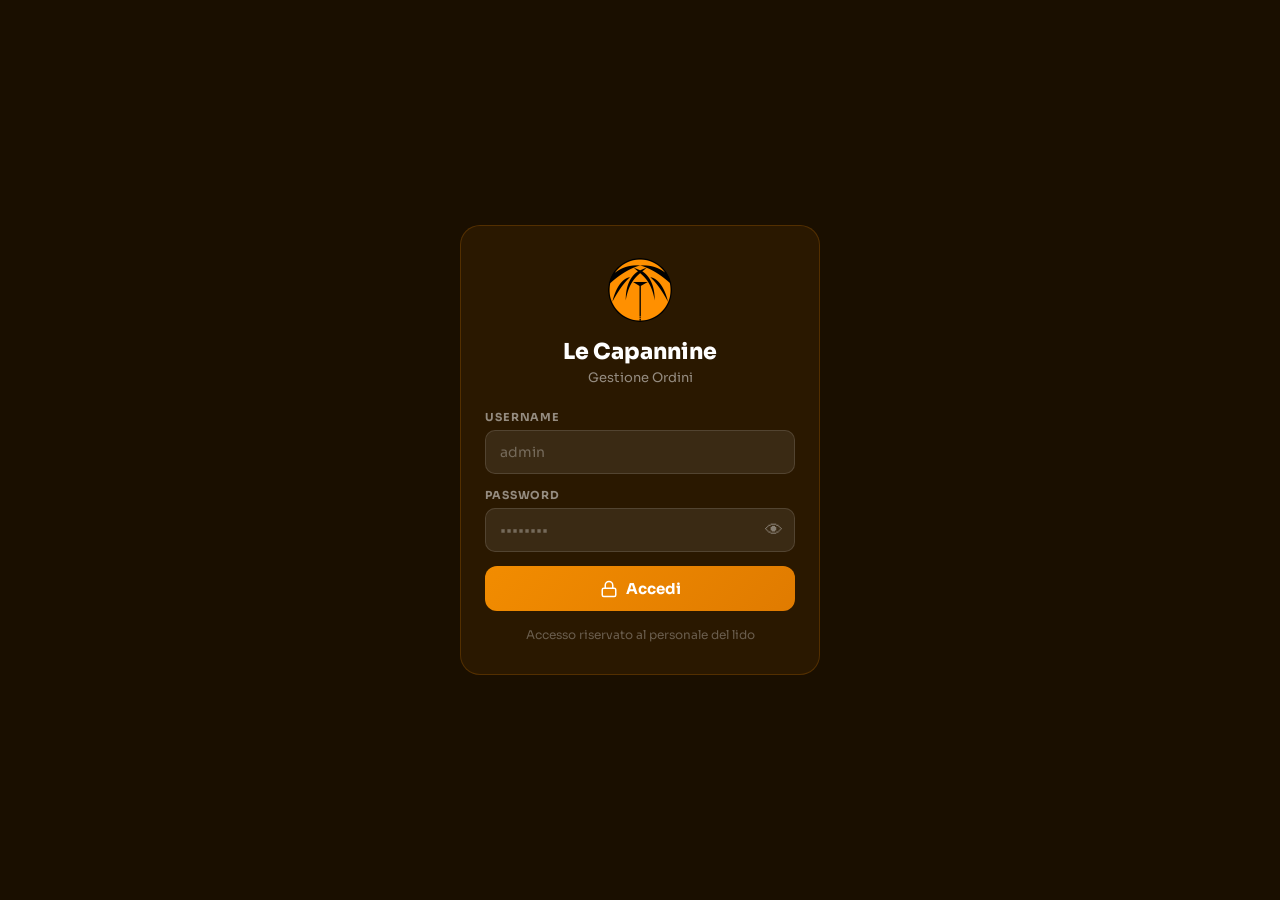
==== admin.html @ 358496c9 "Initial commit: Lido Le Capannine menu clone" ====
<!DOCTYPE html>
<html lang="it">
<head>
  <meta charset="UTF-8" />
  <meta name="viewport" content="width=device-width, initial-scale=1.0" />
  <title>Lido Le Capannine — Pannello Gestione</title>
  <link rel="preconnect" href="https://fonts.googleapis.com" />
  <link rel="preconnect" href="https://fonts.gstatic.com" crossorigin />
  <link href="https://fonts.googleapis.com/css2?family=Sora:wght@300;400;500;600;700;800&display=swap" rel="stylesheet" />
  <link rel="stylesheet" href="css/style.css" />
</head>
<body>

  <!-- LOGIN PAGE -->
  <div class="admin-login-bg" id="loginPage">
    <div class="admin-login-card">
      <img src="images/lido-logo-circle.png" alt="Logo" class="admin-logo" />
      <div class="admin-title">Le Capannine</div>
      <div class="admin-subtitle">Gestione Ordini</div>
      <div class="admin-field">
        <label>USERNAME</label>
        <input type="text" class="admin-input" id="loginUser" placeholder="admin" autocomplete="username" />
      </div>
      <div class="admin-field">
        <label>PASSWORD</label>
        <div style="position:relative;">
          <input type="password" class="admin-input" id="loginPass" placeholder="••••••••" autocomplete="current-password" onkeydown="if(event.key==='Enter')doLogin()" />
          <button onclick="togglePwd()" style="position:absolute;right:12px;top:50%;transform:translateY(-50%);background:none;border:none;cursor:pointer;color:rgba(255,255,255,0.4);font-size:18px;">👁</button>
        </div>
      </div>
      <div class="admin-error" id="loginError">Credenziali non valide</div>
      <button class="btn-admin-login" onclick="doLogin()">
        <svg xmlns="http://www.w3.org/2000/svg" width="18" height="18" viewBox="0 0 24 24" fill="none" stroke="currentColor" stroke-width="2" stroke-linecap="round" stroke-linejoin="round"><rect width="18" height="11" x="3" y="11" rx="2" ry="2"/><path d="M7 11V7a5 5 0 0 1 10 0v4"/></svg>
        Accedi
      </button>
      <div class="admin-note">Accesso riservato al personale del lido</div>
    </div>
  </div>

  <!-- DASHBOARD -->
  <div class="admin-dashboard" id="dashboardPage">
    <div class="admin-topbar">
      <div style="display:flex;align-items:center;gap:10px;">
        <img src="images/lido-logo-circle.png" alt="Logo" style="width:32px;height:32px;border-radius:50%;" />
        <span class="admin-topbar-title">Le Capannine — Gestione</span>
      </div>
      <button class="admin-logout-btn" onclick="doLogout()">Esci</button>
    </div>

    <div class="admin-content">
      <!-- Stats -->
      <div class="admin-stats" id="adminStats"></div>

      <!-- Tabs -->
      <div style="display:flex;gap:8px;margin-bottom:16px;">
        <button class="cat-btn active" id="tabOrders" onclick="showTab('orders')">📋 Ordini</button>
        <button class="cat-btn" id="tabProducts" onclick="showTab('products')">🍽️ Prodotti</button>
      </div>

      <!-- Orders Tab -->
      <div id="tabOrdersContent">
        <div style="display:flex;justify-content:space-between;align-items:center;margin-bottom:12px;">
          <div class="admin-section-title">Ordini ricevuti</div>
          <button onclick="clearOrders()" style="background:none;border:1px solid #ddd;border-radius:8px;padding:5px 12px;font-family:'Sora',sans-serif;font-size:12px;cursor:pointer;color:#888;">Svuota</button>
        </div>
        <div id="ordersList"></div>
      </div>

      <!-- Products Tab -->
      <div id="tabProductsContent" style="display:none;">
        <div class="admin-section-title">Prodotti del menu</div>
        <div id="productsList"></div>
      </div>
    </div>
  </div>

  <!-- Toast -->
  <div class="toast" id="toast"></div>

  <script src="js/data.js"></script>
  <script src="js/admin.js"></script>
</body>
</html>
---- css/style.css ----
/* ===== RESET & BASE ===== */
*, *::before, *::after { box-sizing: border-box; margin: 0; padding: 0; }
html { scroll-behavior: smooth; }
body {
  font-family: 'Sora', sans-serif;
  background: #FFFBF5;
  color: #1a1a1a;
  min-height: 100vh;
}
a { text-decoration: none; color: inherit; }
img { max-width: 100%; display: block; }

/* ===== LANG SWITCHER ===== */
.lang-switcher {
  position: fixed;
  top: 12px;
  right: 12px;
  z-index: 1000;
  display: flex;
  gap: 4px;
  background: rgba(255,255,255,0.9);
  border-radius: 20px;
  padding: 4px;
  box-shadow: 0 2px 8px rgba(0,0,0,0.15);
}
.lang-btn {
  background: transparent;
  border: none;
  cursor: pointer;
  font-family: 'Sora', sans-serif;
  font-size: 12px;
  font-weight: 700;
  color: #666;
  padding: 4px 10px;
  border-radius: 16px;
  transition: all 0.2s;
}
.lang-btn.active {
  background: #F28C00;
  color: #fff;
}

/* ===== HERO ===== */
.hero {
  position: relative;
  min-height: 420px;
  background-size: cover;
  background-position: center;
  display: flex;
  align-items: center;
  justify-content: center;
  padding: 60px 20px 40px;
}
.hero-overlay {
  position: absolute;
  inset: 0;
  background: linear-gradient(to bottom, rgba(0,0,0,0.45) 0%, rgba(0,0,0,0.65) 100%);
}
.hero-content {
  position: relative;
  z-index: 1;
  text-align: center;
  color: #fff;
  max-width: 420px;
  width: 100%;
}
.hero-logo {
  width: 80px;
  height: 80px;
  border-radius: 50%;
  margin: 0 auto 16px;
  border: 3px solid rgba(255,255,255,0.3);
}
.hero-title {
  font-size: 28px;
  font-weight: 800;
  margin-bottom: 6px;
  text-shadow: 0 2px 8px rgba(0,0,0,0.4);
}
.hero-subtitle {
  font-size: 14px;
  font-weight: 600;
  color: #FFB84D;
  margin-bottom: 4px;
}
.hero-desc {
  font-size: 13px;
  color: rgba(255,255,255,0.8);
  margin-bottom: 24px;
}
.btn-primary {
  display: flex;
  align-items: center;
  justify-content: space-between;
  gap: 8px;
  background: linear-gradient(135deg, #F28C00, #E07B00);
  color: #fff;
  font-family: 'Sora', sans-serif;
  font-size: 16px;
  font-weight: 700;
  padding: 14px 20px;
  border-radius: 14px;
  border: none;
  cursor: pointer;
  width: 100%;
  margin-bottom: 10px;
  box-shadow: 0 4px 16px rgba(242,140,0,0.4);
  transition: transform 0.2s, box-shadow 0.2s;
}
.btn-primary:hover { transform: translateY(-1px); box-shadow: 0 6px 20px rgba(242,140,0,0.5); }
.btn-dark {
  display: flex;
  align-items: center;
  justify-content: space-between;
  gap: 8px;
  background: rgba(0,0,0,0.7);
  color: #fff;
  font-family: 'Sora', sans-serif;
  font-size: 14px;
  font-weight: 600;
  padding: 12px 20px;
  border-radius: 14px;
  border: 1px solid rgba(255,255,255,0.15);
  cursor: pointer;
  width: 100%;
  transition: background 0.2s;
}
.btn-dark:hover { background: rgba(0,0,0,0.85); }

/* ===== CONTAINER ===== */
.container {
  max-width: 480px;
  margin: 0 auto;
  padding: 20px 16px 40px;
}

/* ===== INFO CARDS ===== */
.info-cards {
  display: grid;
  grid-template-columns: 1fr 1fr;
  gap: 12px;
  margin-bottom: 32px;
}
.info-card {
  background: #fff;
  border-radius: 16px;
  padding: 16px;
  display: flex;
  gap: 12px;
  align-items: flex-start;
  box-shadow: 0 2px 8px rgba(0,0,0,0.06);
}
.info-card-title {
  font-size: 13px;
  font-weight: 700;
  color: #1a1a1a;
  margin-bottom: 4px;
}
.info-card-sub {
  font-size: 12px;
  color: #666;
  margin-bottom: 2px;
}
.info-card-highlight {
  font-size: 14px;
  font-weight: 700;
  color: #F28C00;
}
.payment-tags {
  display: flex;
  flex-wrap: wrap;
  gap: 4px;
  margin-top: 4px;
}
.tag {
  font-size: 11px;
  font-weight: 600;
  padding: 3px 8px;
  border-radius: 20px;
  border: 1.5px solid #F28C00;
  color: #F28C00;
  background: #fff8ef;
}

/* ===== SECTION TITLE ===== */
.section-title {
  font-size: 20px;
  font-weight: 800;
  color: #1a1a1a;
  margin-bottom: 16px;
}

/* ===== HOW IT WORKS ===== */
.how-grid {
  display: grid;
  grid-template-columns: 1fr 1fr;
  gap: 12px;
  margin-bottom: 32px;
}
.how-card {
  background: #fff;
  border-radius: 16px;
  padding: 16px;
  box-shadow: 0 2px 8px rgba(0,0,0,0.06);
}
.how-card-title {
  font-size: 14px;
  font-weight: 700;
  color: #1a1a1a;
  margin: 10px 0 4px;
}
.how-card-desc {
  font-size: 12px;
  color: #666;
  line-height: 1.5;
}

/* ===== MENU PREVIEW ===== */
.menu-preview-grid {
  display: grid;
  grid-template-columns: repeat(3, 1fr);
  gap: 10px;
  margin-bottom: 32px;
}
.menu-preview-card {
  position: relative;
  border-radius: 14px;
  overflow: hidden;
  cursor: pointer;
  aspect-ratio: 1;
}
.menu-preview-card img {
  width: 100%;
  height: 100%;
  object-fit: cover;
  transition: transform 0.3s;
}
.menu-preview-card:hover img { transform: scale(1.05); }
.menu-preview-card span {
  position: absolute;
  bottom: 0;
  left: 0;
  right: 0;
  background: linear-gradient(to top, rgba(0,0,0,0.7), transparent);
  color: #fff;
  font-size: 12px;
  font-weight: 700;
  padding: 20px 8px 8px;
  text-align: center;
}

/* ===== REVIEWS ===== */
.reviews-header {
  display: flex;
  align-items: center;
  gap: 8px;
  margin-bottom: 16px;
}
.stars { color: #F28C00; font-size: 18px; }
.review-score { font-size: 18px; font-weight: 800; }
.review-source { font-size: 13px; color: #888; }
.reviews-list { display: flex; flex-direction: column; gap: 12px; margin-bottom: 32px; }
.review-card {
  background: #fff;
  border-radius: 16px;
  padding: 16px;
  display: flex;
  gap: 12px;
  box-shadow: 0 2px 8px rgba(0,0,0,0.06);
}
.review-avatar {
  width: 40px;
  height: 40px;
  border-radius: 50%;
  display: flex;
  align-items: center;
  justify-content: center;
  color: #fff;
  font-weight: 800;
  font-size: 16px;
  flex-shrink: 0;
}
.review-name { font-size: 14px; font-weight: 700; margin-bottom: 2px; }
.review-stars { color: #F28C00; font-size: 13px; margin-bottom: 6px; }
.review-text { font-size: 13px; color: #444; line-height: 1.5; }

/* ===== FOOTER ===== */
.footer {
  background: #1a1a1a;
  color: #fff;
  text-align: center;
  padding: 32px 20px;
}
.footer-logo {
  width: 56px;
  height: 56px;
  border-radius: 50%;
  margin: 0 auto 12px;
}
.footer-name { font-size: 18px; font-weight: 800; margin-bottom: 4px; }
.footer-sub { font-size: 13px; color: #F28C00; margin-bottom: 8px; }
.footer-desc { font-size: 12px; color: rgba(255,255,255,0.5); }

/* ===== MENU PAGE ===== */
.menu-header {
  position: sticky;
  top: 0;
  z-index: 100;
  background: #FFFBF5;
  padding: 12px 16px;
  display: flex;
  align-items: center;
  gap: 12px;
  border-bottom: 1px solid #f0e8d8;
  box-shadow: 0 2px 8px rgba(0,0,0,0.06);
}
.menu-back-btn {
  background: none;
  border: none;
  cursor: pointer;
  padding: 4px;
  color: #1a1a1a;
  display: flex;
  align-items: center;
}
.menu-header-info { flex: 1; }
.menu-header-name { font-size: 15px; font-weight: 700; }
.menu-header-location { font-size: 12px; color: #888; }
.menu-header-right { display: flex; align-items: center; gap: 8px; }
.cart-btn {
  position: relative;
  background: #F28C00;
  border: none;
  border-radius: 50%;
  width: 40px;
  height: 40px;
  display: flex;
  align-items: center;
  justify-content: center;
  cursor: pointer;
  color: #fff;
}
.cart-badge {
  position: absolute;
  top: -4px;
  right: -4px;
  background: #e53e3e;
  color: #fff;
  font-size: 10px;
  font-weight: 800;
  width: 18px;
  height: 18px;
  border-radius: 50%;
  display: flex;
  align-items: center;
  justify-content: center;
  display: none;
}
.search-bar {
  padding: 8px 16px;
  background: #FFFBF5;
  border-bottom: 1px solid #f0e8d8;
}
.search-input {
  width: 100%;
  padding: 10px 16px;
  border: 1.5px solid #e8dcc8;
  border-radius: 12px;
  font-family: 'Sora', sans-serif;
  font-size: 14px;
  background: #fff;
  outline: none;
  transition: border-color 0.2s;
}
.search-input:focus { border-color: #F28C00; }
.categories-bar {
  display: flex;
  gap: 8px;
  padding: 10px 16px;
  overflow-x: auto;
  background: #FFFBF5;
  border-bottom: 1px solid #f0e8d8;
  scrollbar-width: none;
}
.categories-bar::-webkit-scrollbar { display: none; }
.cat-btn {
  white-space: nowrap;
  padding: 7px 14px;
  border-radius: 20px;
  border: 1.5px solid #e8dcc8;
  background: #fff;
  font-family: 'Sora', sans-serif;
  font-size: 13px;
  font-weight: 600;
  cursor: pointer;
  transition: all 0.2s;
  color: #444;
}
.cat-btn.active {
  background: #F28C00;
  border-color: #F28C00;
  color: #fff;
}
.menu-list {
  padding: 12px 16px;
  display: flex;
  flex-direction: column;
  gap: 10px;
  max-width: 480px;
  margin: 0 auto;
}
.category-label {
  font-size: 18px;
  font-weight: 800;
  color: #1a1a1a;
  padding: 8px 0 4px;
  border-bottom: 2px solid #f0e8d8;
  margin-bottom: 4px;
}
.product-card {
  background: #fff;
  border-radius: 16px;
  padding: 12px;
  display: flex;
  gap: 12px;
  align-items: center;
  box-shadow: 0 2px 8px rgba(0,0,0,0.06);
  transition: box-shadow 0.2s;
}
.product-card:hover { box-shadow: 0 4px 16px rgba(0,0,0,0.1); }
.product-img {
  width: 72px;
  height: 72px;
  border-radius: 12px;
  object-fit: cover;
  flex-shrink: 0;
}
.product-info { flex: 1; min-width: 0; }
.product-name { font-size: 14px; font-weight: 700; margin-bottom: 3px; }
.product-desc { font-size: 12px; color: #666; line-height: 1.4; margin-bottom: 6px; white-space: nowrap; overflow: hidden; text-overflow: ellipsis; }
.product-price { font-size: 15px; font-weight: 800; color: #F28C00; }
.add-btn {
  background: #F28C00;
  border: none;
  border-radius: 50%;
  width: 34px;
  height: 34px;
  display: flex;
  align-items: center;
  justify-content: center;
  cursor: pointer;
  color: #fff;
  font-size: 20px;
  flex-shrink: 0;
  transition: background 0.2s, transform 0.1s;
}
.add-btn:hover { background: #E07B00; transform: scale(1.1); }
.qty-control {
  display: flex;
  align-items: center;
  gap: 8px;
  flex-shrink: 0;
}
.qty-btn {
  background: #F28C00;
  border: none;
  border-radius: 50%;
  width: 28px;
  height: 28px;
  display: flex;
  align-items: center;
  justify-content: center;
  cursor: pointer;
  color: #fff;
  font-size: 16px;
  font-weight: 700;
}
.qty-num { font-size: 16px; font-weight: 800; min-width: 20px; text-align: center; }

/* ===== CART MODAL ===== */
.modal-overlay {
  display: none;
  position: fixed;
  inset: 0;
  background: rgba(0,0,0,0.5);
  z-index: 500;
  align-items: flex-end;
  justify-content: center;
}
.modal-overlay.open { display: flex; }
.modal-sheet {
  background: #FFFBF5;
  border-radius: 24px 24px 0 0;
  width: 100%;
  max-width: 480px;
  max-height: 85vh;
  overflow-y: auto;
  padding: 20px 16px 32px;
  animation: slideUp 0.3s ease;
}
@keyframes slideUp {
  from { transform: translateY(100%); }
  to { transform: translateY(0); }
}
.modal-title {
  font-size: 20px;
  font-weight: 800;
  margin-bottom: 16px;
  display: flex;
  align-items: center;
  justify-content: space-between;
}
.modal-close {
  background: none;
  border: none;
  cursor: pointer;
  font-size: 22px;
  color: #888;
}
.cart-item {
  display: flex;
  align-items: center;
  gap: 12px;
  padding: 10px 0;
  border-bottom: 1px solid #f0e8d8;
}
.cart-item-name { flex: 1; font-size: 14px; font-weight: 600; }
.cart-item-price { font-size: 14px; font-weight: 700; color: #F28C00; }
.cart-total {
  display: flex;
  justify-content: space-between;
  align-items: center;
  padding: 16px 0 0;
  font-size: 18px;
  font-weight: 800;
}
.notes-label { font-size: 13px; font-weight: 700; margin: 16px 0 6px; }
.notes-input {
  width: 100%;
  padding: 10px 14px;
  border: 1.5px solid #e8dcc8;
  border-radius: 12px;
  font-family: 'Sora', sans-serif;
  font-size: 13px;
  resize: none;
  height: 70px;
  outline: none;
  background: #fff;
}
.notes-input:focus { border-color: #F28C00; }
.btn-order {
  display: block;
  width: 100%;
  padding: 14px;
  background: linear-gradient(135deg, #F28C00, #E07B00);
  color: #fff;
  font-family: 'Sora', sans-serif;
  font-size: 16px;
  font-weight: 700;
  border: none;
  border-radius: 14px;
  cursor: pointer;
  margin-top: 16px;
  box-shadow: 0 4px 16px rgba(242,140,0,0.4);
  transition: transform 0.2s;
}
.btn-order:hover { transform: translateY(-1px); }
.empty-cart { text-align: center; padding: 32px 0; color: #888; font-size: 14px; }

/* ===== ORDER CONFIRM ===== */
.order-success {
  display: none;
  text-align: center;
  padding: 40px 20px;
}
.order-success.show { display: block; }
.success-icon { font-size: 64px; margin-bottom: 16px; }
.success-title { font-size: 22px; font-weight: 800; margin-bottom: 8px; }
.success-desc { font-size: 14px; color: #666; }

/* ===== ADMIN PAGE ===== */
.admin-login-bg {
  min-height: 100vh;
  background: #1a0f00;
  display: flex;
  align-items: center;
  justify-content: center;
  padding: 20px;
}
.admin-login-card {
  background: #2a1800;
  border-radius: 20px;
  padding: 32px 24px;
  width: 100%;
  max-width: 360px;
  text-align: center;
  border: 1px solid rgba(242,140,0,0.2);
}
.admin-logo {
  width: 64px;
  height: 64px;
  border-radius: 50%;
  margin: 0 auto 16px;
}
.admin-title { font-size: 22px; font-weight: 800; color: #fff; margin-bottom: 4px; }
.admin-subtitle { font-size: 13px; color: rgba(255,255,255,0.5); margin-bottom: 24px; }
.admin-field { margin-bottom: 14px; text-align: left; }
.admin-field label { font-size: 11px; font-weight: 700; color: rgba(255,255,255,0.5); letter-spacing: 0.08em; display: block; margin-bottom: 6px; }
.admin-input {
  width: 100%;
  padding: 12px 14px;
  background: rgba(255,255,255,0.08);
  border: 1px solid rgba(255,255,255,0.12);
  border-radius: 10px;
  font-family: 'Sora', sans-serif;
  font-size: 14px;
  color: #fff;
  outline: none;
  transition: border-color 0.2s;
}
.admin-input:focus { border-color: #F28C00; }
.admin-input::placeholder { color: rgba(255,255,255,0.3); }
.btn-admin-login {
  width: 100%;
  padding: 13px;
  background: linear-gradient(135deg, #F28C00, #E07B00);
  color: #fff;
  font-family: 'Sora', sans-serif;
  font-size: 15px;
  font-weight: 700;
  border: none;
  border-radius: 12px;
  cursor: pointer;
  margin-top: 8px;
  display: flex;
  align-items: center;
  justify-content: center;
  gap: 8px;
}
.admin-note { font-size: 12px; color: rgba(255,255,255,0.3); margin-top: 16px; }
.admin-error { color: #ff6b6b; font-size: 13px; margin-top: 8px; display: none; }

/* ===== ADMIN DASHBOARD ===== */
.admin-dashboard { display: none; min-height: 100vh; background: #f5f0e8; }
.admin-topbar {
  background: #1a0f00;
  padding: 14px 20px;
  display: flex;
  align-items: center;
  justify-content: space-between;
  color: #fff;
}
.admin-topbar-title { font-size: 16px; font-weight: 800; }
.admin-logout-btn {
  background: rgba(255,255,255,0.1);
  border: none;
  color: #fff;
  font-family: 'Sora', sans-serif;
  font-size: 13px;
  padding: 6px 14px;
  border-radius: 8px;
  cursor: pointer;
}
.admin-content { padding: 20px 16px; max-width: 600px; margin: 0 auto; }
.admin-stats {
  display: grid;
  grid-template-columns: repeat(3, 1fr);
  gap: 12px;
  margin-bottom: 24px;
}
.stat-card {
  background: #fff;
  border-radius: 14px;
  padding: 16px 12px;
  text-align: center;
  box-shadow: 0 2px 8px rgba(0,0,0,0.06);
}
.stat-num { font-size: 24px; font-weight: 800; color: #F28C00; }
.stat-label { font-size: 11px; color: #888; margin-top: 4px; }
.admin-section-title { font-size: 18px; font-weight: 800; margin-bottom: 12px; }
.order-card {
  background: #fff;
  border-radius: 14px;
  padding: 14px;
  margin-bottom: 10px;
  box-shadow: 0 2px 8px rgba(0,0,0,0.06);
}
.order-card-header { display: flex; justify-content: space-between; align-items: center; margin-bottom: 8px; }
.order-location { font-size: 14px; font-weight: 700; }
.order-time { font-size: 12px; color: #888; }
.order-items-list { font-size: 13px; color: #444; margin-bottom: 8px; }
.order-total-line { font-size: 14px; font-weight: 700; color: #F28C00; }
.order-status-badge {
  display: inline-block;
  padding: 3px 10px;
  border-radius: 20px;
  font-size: 11px;
  font-weight: 700;
}
.status-pending { background: #fff3cd; color: #856404; }
.status-confirmed { background: #d1e7dd; color: #0f5132; }
.status-done { background: #cfe2ff; color: #084298; }
.order-actions { display: flex; gap: 8px; margin-top: 10px; }
.order-action-btn {
  flex: 1;
  padding: 7px;
  border: none;
  border-radius: 8px;
  font-family: 'Sora', sans-serif;
  font-size: 12px;
  font-weight: 700;
  cursor: pointer;
}
.btn-confirm { background: #d1e7dd; color: #0f5132; }
.btn-done { background: #cfe2ff; color: #084298; }
.no-orders { text-align: center; padding: 32px; color: #888; font-size: 14px; }

/* ===== TOAST ===== */
.toast {
  position: fixed;
  bottom: 24px;
  left: 50%;
  transform: translateX(-50%) translateY(100px);
  background: #1a1a1a;
  color: #fff;
  padding: 12px 24px;
  border-radius: 12px;
  font-size: 14px;
  font-weight: 600;
  z-index: 9999;
  transition: transform 0.3s ease;
  white-space: nowrap;
}
.toast.show { transform: translateX(-50%) translateY(0); }
.toast.success { background: #2d6a4f; }
.toast.error { background: #c62828; }

/* ===== CHECKOUT PAGE ===== */
.checkout-header {
  background: #FFFBF5;
  padding: 14px 16px;
  display: flex;
  align-items: center;
  gap: 12px;
  border-bottom: 1px solid #f0e8d8;
  position: sticky;
  top: 0;
  z-index: 100;
}
.checkout-title { font-size: 18px; font-weight: 800; }
.checkout-content { padding: 16px; max-width: 480px; margin: 0 auto; }
.checkout-section { background: #fff; border-radius: 16px; padding: 16px; margin-bottom: 14px; box-shadow: 0 2px 8px rgba(0,0,0,0.06); }
.checkout-section-title { font-size: 14px; font-weight: 700; margin-bottom: 12px; color: #888; text-transform: uppercase; letter-spacing: 0.05em; }
.checkout-item { display: flex; justify-content: space-between; align-items: center; padding: 6px 0; font-size: 14px; }
.checkout-item-name { color: #333; }
.checkout-item-price { font-weight: 700; color: #F28C00; }
.checkout-total { display: flex; justify-content: space-between; align-items: center; padding-top: 10px; border-top: 1.5px solid #f0e8d8; font-size: 18px; font-weight: 800; }

/* ===== RESPONSIVE ===== */
@media (min-width: 480px) {
  .hero { min-height: 500px; }
  .hero-title { font-size: 34px; }
}
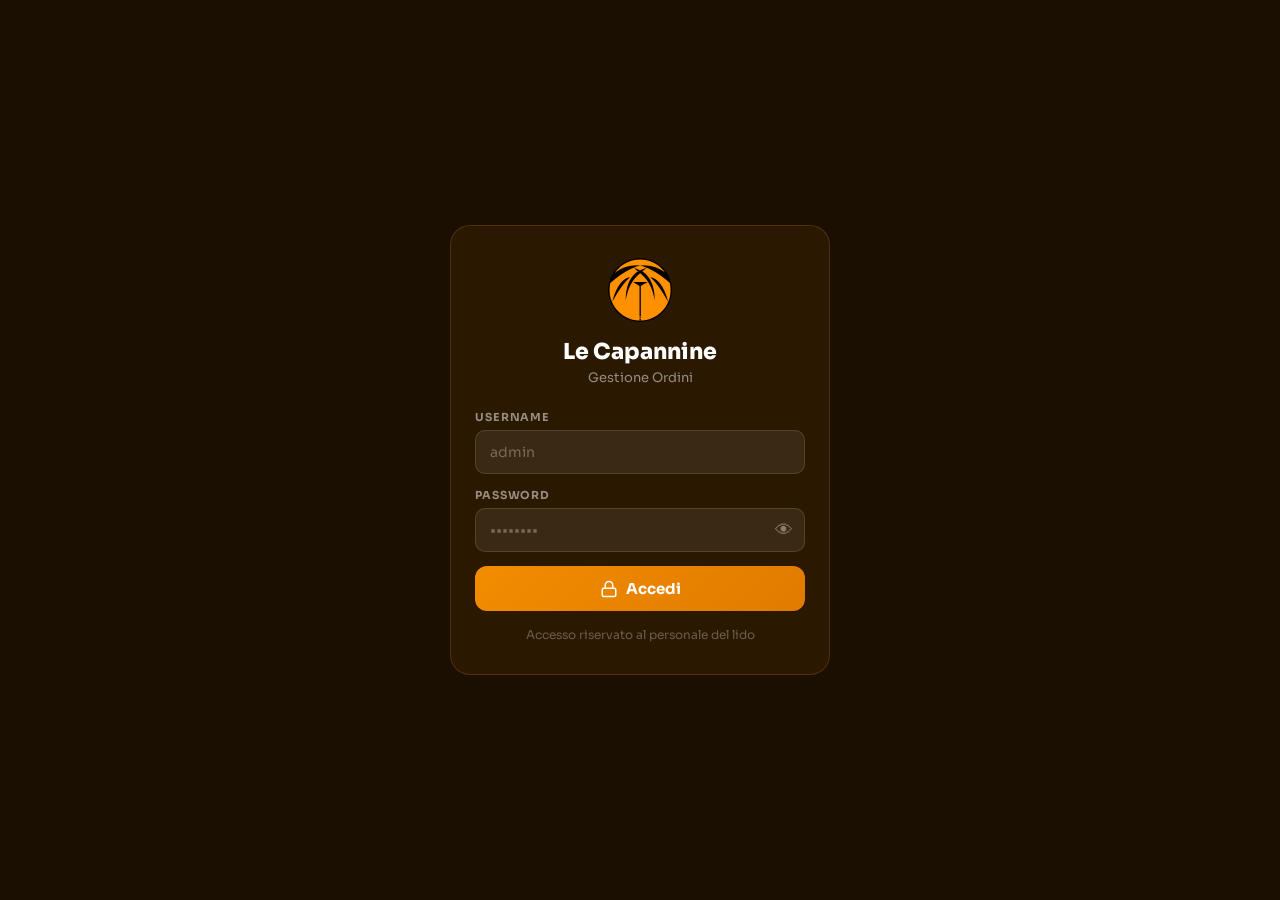
==== commit 9f92bf05: "Update: QR home page, 186 ombrelloni, Supabase backend, responsive layout, admin panel" ====
--- a/admin.html
+++ b/admin.html
@@ -24,12 +24,12 @@
       <div class="admin-field">
         <label>PASSWORD</label>
         <div style="position:relative;">
-          <input type="password" class="admin-input" id="loginPass" placeholder="••••••••" autocomplete="current-password" onkeydown="if(event.key==='Enter')doLogin()" />
-          <button onclick="togglePwd()" style="position:absolute;right:12px;top:50%;transform:translateY(-50%);background:none;border:none;cursor:pointer;color:rgba(255,255,255,0.4);font-size:18px;">👁</button>
+          <input type="password" class="admin-input" id="loginPass" placeholder="••••••••" autocomplete="current-password" />
+          <button id="togglePwdBtn" type="button" style="position:absolute;right:12px;top:50%;transform:translateY(-50%);background:none;border:none;cursor:pointer;color:rgba(255,255,255,0.4);font-size:18px;">👁</button>
         </div>
       </div>
-      <div class="admin-error" id="loginError">Credenziali non valide</div>
-      <button class="btn-admin-login" onclick="doLogin()">
+      <div class="admin-error" id="loginError" style="display:none;">Credenziali non valide</div>
+      <button class="btn-admin-login" id="loginBtn" type="button">
         <svg xmlns="http://www.w3.org/2000/svg" width="18" height="18" viewBox="0 0 24 24" fill="none" stroke="currentColor" stroke-width="2" stroke-linecap="round" stroke-linejoin="round"><rect width="18" height="11" x="3" y="11" rx="2" ry="2"/><path d="M7 11V7a5 5 0 0 1 10 0v4"/></svg>
         Accedi
       </button>
@@ -38,32 +38,47 @@
   </div>
 
   <!-- DASHBOARD -->
-  <div class="admin-dashboard" id="dashboardPage">
+  <div class="admin-dashboard" id="dashboardPage" style="display:none;">
+
+    <!-- Top bar -->
     <div class="admin-topbar">
       <div style="display:flex;align-items:center;gap:10px;">
         <img src="images/lido-logo-circle.png" alt="Logo" style="width:32px;height:32px;border-radius:50%;" />
         <span class="admin-topbar-title">Le Capannine — Gestione</span>
-      </div>
-      <button class="admin-logout-btn" onclick="doLogout()">Esci</button>
+        <span id="realtimeDot" style="display:inline-block;width:8px;height:8px;background:#28a745;border-radius:50%;margin-left:4px;vertical-align:middle;" title="Aggiornamento automatico ogni 10s"></span>
+      </div>
+      <div style="display:flex;align-items:center;gap:8px;">
+        <button id="refreshBtn" type="button" style="background:rgba(255,255,255,0.1);border:none;border-radius:8px;padding:6px 12px;font-family:'Sora',sans-serif;font-size:13px;cursor:pointer;color:#fff;">🔄 Aggiorna</button>
+        <button class="admin-logout-btn" id="logoutBtn" type="button">Esci</button>
+      </div>
     </div>
 
     <div class="admin-content">
+
       <!-- Stats -->
       <div class="admin-stats" id="adminStats"></div>
 
       <!-- Tabs -->
-      <div style="display:flex;gap:8px;margin-bottom:16px;">
-        <button class="cat-btn active" id="tabOrders" onclick="showTab('orders')">📋 Ordini</button>
-        <button class="cat-btn" id="tabProducts" onclick="showTab('products')">🍽️ Prodotti</button>
+      <div style="display:flex;gap:8px;margin-bottom:16px;flex-wrap:wrap;">
+        <button class="cat-btn active" id="tabOrders" type="button">📋 Ordini</button>
+        <button class="cat-btn" id="tabProducts" type="button">🍽️ Prodotti</button>
+        <button class="cat-btn" id="tabQR" type="button">📱 QR Code</button>
       </div>
 
       <!-- Orders Tab -->
       <div id="tabOrdersContent">
-        <div style="display:flex;justify-content:space-between;align-items:center;margin-bottom:12px;">
+        <div style="display:flex;justify-content:space-between;align-items:center;margin-bottom:12px;flex-wrap:wrap;gap:8px;">
           <div class="admin-section-title">Ordini ricevuti</div>
-          <button onclick="clearOrders()" style="background:none;border:1px solid #ddd;border-radius:8px;padding:5px 12px;font-family:'Sora',sans-serif;font-size:12px;cursor:pointer;color:#888;">Svuota</button>
         </div>
-        <div id="ordersList"></div>
+        <!-- Filtri stato -->
+        <div style="display:flex;gap:6px;margin-bottom:16px;flex-wrap:wrap;">
+          <button class="filter-btn cat-btn active" data-filter="all" type="button">Tutti</button>
+          <button class="filter-btn cat-btn" data-filter="pending" type="button">⏳ In attesa</button>
+          <button class="filter-btn cat-btn" data-filter="preparing" type="button">👨‍🍳 Preparazione</button>
+          <button class="filter-btn cat-btn" data-filter="ready" type="button">✅ Pronti</button>
+          <button class="filter-btn cat-btn" data-filter="delivered" type="button">🚀 Consegnati</button>
+        </div>
+        <div class="orders-grid" id="ordersList"></div>
       </div>
 
       <!-- Products Tab -->
@@ -71,13 +86,453 @@
         <div class="admin-section-title">Prodotti del menu</div>
         <div id="productsList"></div>
       </div>
+
+      <!-- QR Code Tab -->
+      <div id="tabQRContent" style="display:none;">
+        <div class="admin-section-title">📱 QR Code per ombrelloni e tavoli</div>
+        <p style="color:#666;font-size:14px;margin-bottom:20px;">Ogni QR code porta il cliente direttamente al menu con la posizione già selezionata. Stampali e plastificali da attaccare agli ombrelloni e ai tavoli.</p>
+
+        <!-- Pulsante stampa tutti -->
+        <div style="display:flex;gap:10px;margin-bottom:24px;flex-wrap:wrap;">
+          <button class="btn-admin-login" id="printAllQR" type="button" style="padding:10px 20px;font-size:14px;width:auto;">🖨️ Stampa tutti i QR</button>
+          <button class="cat-btn active" id="qrFilterAll" data-qrfilter="all" type="button">Tutti</button>
+          <button class="cat-btn" id="qrFilterUmbrella" data-qrfilter="umbrella" type="button">☂️ Ombrelloni</button>
+          <button class="cat-btn" id="qrFilterTable" data-qrfilter="table" type="button">🪑 Tavoli</button>
+          <button class="cat-btn" id="qrFilterBar" data-qrfilter="bar" type="button">🍹 Bar</button>
+        </div>
+
+        <div class="qr-grid" id="qrGrid"></div>
+      </div>
+
     </div>
   </div>
 
   <!-- Toast -->
   <div class="toast" id="toast"></div>
 
-  <script src="js/data.js"></script>
-  <script src="js/admin.js"></script>
+  <script>
+  // =============================================
+  // ADMIN PANEL — Lido Le Capannine
+  // Tutto inline per massima compatibilità
+  // =============================================
+  var SUPABASE_URL   = 'https://mnvzkozuufhgquexhgqb.supabase.co';
+  var SERVICE_KEY    = 'eyJhbGciOiJIUzI1NiIsInR5cCI6IkpXVCJ9.eyJpc3MiOiJzdXBhYmFzZSIsInJlZiI6Im1udnprb3p1dWZoZ3F1ZXhoZ3FiIiwicm9sZSI6InNlcnZpY2Vfcm9sZSIsImlhdCI6MTc4Mjc2ODc3NywiZXhwIjoyMDk4MzQ0Nzc3fQ.dx3Vdyg8DbRreUUq-5sZGt-xiNzOUtK5P_hBim1Mux0';
+  var ADMIN_PASSWORD = 'capannine2024';
+
+  var adminOrders = [];
+  var pollingInterval = null;
+  var knownOrderIds = new Set();
+  var currentFilter = null;
+
+  // ===== SUPABASE HELPER =====
+  async function sbFetch(path, opts) {
+    opts = opts || {};
+    var res = await fetch(SUPABASE_URL + '/rest/v1' + path, Object.assign({}, opts, {
+      headers: Object.assign({
+        'apikey': SERVICE_KEY,
+        'Authorization': 'Bearer ' + SERVICE_KEY,
+        'Content-Type': 'application/json',
+        'Prefer': opts.prefer !== undefined ? opts.prefer : 'return=representation'
+      }, opts.headers || {})
+    }));
+    var text = await res.text();
+    return text ? JSON.parse(text) : null;
+  }
+
+  // ===== LOGIN =====
+  function doLogin() {
+    var user = document.getElementById('loginUser').value.trim();
+    var pass = document.getElementById('loginPass').value;
+    var err  = document.getElementById('loginError');
+    var btn  = document.getElementById('loginBtn');
+
+    err.style.display = 'none';
+    if (!user || !pass) {
+      err.style.display = 'block';
+      err.textContent = 'Inserisci username e password';
+      return;
+    }
+    btn.disabled = true;
+    btn.textContent = 'Accesso...';
+
+    if (user === 'admin' && pass === ADMIN_PASSWORD) {
+      sessionStorage.setItem('adminAuth', '1');
+      showDashboard();
+    } else {
+      err.style.display = 'block';
+      err.textContent = 'Credenziali non valide';
+      btn.disabled = false;
+      btn.innerHTML = '<svg xmlns="http://www.w3.org/2000/svg" width="18" height="18" viewBox="0 0 24 24" fill="none" stroke="currentColor" stroke-width="2" stroke-linecap="round" stroke-linejoin="round"><rect width="18" height="11" x="3" y="11" rx="2" ry="2"/><path d="M7 11V7a5 5 0 0 1 10 0v4"/></svg> Accedi';
+    }
+  }
+
+  function doLogout() {
+    sessionStorage.removeItem('adminAuth');
+    stopPolling();
+    document.getElementById('dashboardPage').style.display = 'none';
+    document.getElementById('loginPage').style.display = 'flex';
+    document.getElementById('loginPass').value = '';
+    document.getElementById('loginUser').value = '';
+  }
+
+  function togglePwd() {
+    var i = document.getElementById('loginPass');
+    i.type = i.type === 'password' ? 'text' : 'password';
+  }
+
+  // ===== DASHBOARD =====
+  async function showDashboard() {
+    document.getElementById('loginPage').style.display = 'none';
+    document.getElementById('dashboardPage').style.display = 'block';
+    requestNotificationPermission();
+    await refreshOrders();
+    startPolling();
+  }
+
+  // ===== CARICA ORDINI =====
+  async function loadOrdersFromDB() {
+    return await sbFetch('/orders?order=created_at.desc', { prefer: '' });
+  }
+
+  async function refreshOrders() {
+    try {
+      var orders = await loadOrdersFromDB();
+      adminOrders = orders || [];
+      knownOrderIds = new Set(adminOrders.map(function(o) { return o.id; }));
+      renderStats();
+      renderOrders(currentFilter);
+      setDot(true);
+    } catch(e) {
+      setDot(false);
+      console.error('Errore caricamento ordini:', e);
+    }
+  }
+
+  // ===== POLLING ogni 10 secondi =====
+  function startPolling() {
+    stopPolling();
+    setDot(true);
+    pollingInterval = setInterval(async function() {
+      try {
+        var fresh = await loadOrdersFromDB();
+        if (!fresh) return;
+        // Notifica nuovi ordini
+        fresh.filter(function(o) { return !knownOrderIds.has(o.id); }).forEach(function(o) {
+          var loc = (o.location_id || '').replace('umbrella-', 'Ombrellone ').replace('table-', 'Tavolo ');
+          playNotificationSound();
+          sendNotification('🔔 Nuovo ordine!', loc + ' — €' + Number(o.total).toFixed(2));
+          flashCard(o.id);
+        });
+        adminOrders = fresh;
+        knownOrderIds = new Set(fresh.map(function(o) { return o.id; }));
+        renderStats();
+        renderOrders(currentFilter);
+        setDot(true);
+      } catch(e) { setDot(false); }
+    }, 10000);
+  }
+
+  function stopPolling() {
+    if (pollingInterval) { clearInterval(pollingInterval); pollingInterval = null; }
+  }
+
+  function setDot(active) {
+    var dot = document.getElementById('realtimeDot');
+    if (!dot) return;
+    dot.style.background = active ? '#28a745' : '#dc3545';
+    dot.title = active ? '● Aggiornamento automatico ogni 10s' : '● Connessione persa';
+  }
+
+  function flashCard(id) {
+    setTimeout(function() {
+      var card = document.getElementById('order-' + id);
+      if (card) {
+        card.style.border = '2px solid #e8a000';
+        card.style.boxShadow = '0 0 20px rgba(232,160,0,0.4)';
+        setTimeout(function() { card.style.border = ''; card.style.boxShadow = ''; }, 3000);
+      }
+    }, 200);
+  }
+
+  // ===== AGGIORNA STATO =====
+  async function changeStatus(orderId, newStatus) {
+    try {
+      await sbFetch('/orders?id=eq.' + orderId, {
+        method: 'PATCH',
+        body: JSON.stringify({ status: newStatus }),
+        prefer: 'return=minimal'
+      });
+      var idx = adminOrders.findIndex(function(o) { return o.id === orderId; });
+      if (idx !== -1) { adminOrders[idx].status = newStatus; renderStats(); renderOrders(currentFilter); }
+      showToast('Stato aggiornato!', 'success');
+    } catch(e) {
+      showToast('Errore aggiornamento stato. Riprova.', 'error');
+    }
+  }
+
+  // ===== NOTIFICHE =====
+  function requestNotificationPermission() {
+    if ('Notification' in window && Notification.permission === 'default') {
+      Notification.requestPermission();
+    }
+  }
+
+  function sendNotification(title, body) {
+    if ('Notification' in window && Notification.permission === 'granted') {
+      new Notification(title, { body: body, icon: 'images/lido-logo-circle.png' });
+    }
+  }
+
+  function playNotificationSound() {
+    try {
+      var ctx = new (window.AudioContext || window.webkitAudioContext)();
+      var osc = ctx.createOscillator();
+      var gain = ctx.createGain();
+      osc.connect(gain);
+      gain.connect(ctx.destination);
+      osc.frequency.setValueAtTime(880, ctx.currentTime);
+      osc.frequency.setValueAtTime(1100, ctx.currentTime + 0.1);
+      gain.gain.setValueAtTime(0.3, ctx.currentTime);
+      gain.gain.exponentialRampToValueAtTime(0.001, ctx.currentTime + 0.4);
+      osc.start(ctx.currentTime);
+      osc.stop(ctx.currentTime + 0.4);
+    } catch(e) {}
+  }
+
+  // ===== STATS =====
+  function renderStats() {
+    var pending   = adminOrders.filter(function(o) { return o.status === 'pending'; }).length;
+    var preparing = adminOrders.filter(function(o) { return o.status === 'preparing'; }).length;
+    var ready     = adminOrders.filter(function(o) { return o.status === 'ready'; }).length;
+    var today     = adminOrders.filter(function(o) { return new Date(o.created_at).toDateString() === new Date().toDateString(); });
+    var income    = today.reduce(function(s, o) { return s + Number(o.total || 0); }, 0);
+    var el = document.getElementById('adminStats');
+    if (!el) return;
+    el.innerHTML =
+      '<div class="stat-card"><div class="stat-num">' + adminOrders.length + '</div><div class="stat-label">Ordini totali</div></div>' +
+      '<div class="stat-card"><div class="stat-num" style="color:#856404">' + pending + '</div><div class="stat-label">In attesa</div></div>' +
+      '<div class="stat-card"><div class="stat-num" style="color:#0c5460">' + preparing + '</div><div class="stat-label">In preparazione</div></div>' +
+      '<div class="stat-card"><div class="stat-num" style="color:#155724">' + ready + '</div><div class="stat-label">Pronti</div></div>' +
+      '<div class="stat-card"><div class="stat-num">€' + income.toFixed(0) + '</div><div class="stat-label">Incasso oggi (' + today.length + ')</div></div>';
+  }
+
+  // ===== RENDER ORDINI =====
+  function renderOrders(filter) {
+    var list = document.getElementById('ordersList');
+    if (!list) return;
+    var orders = filter ? adminOrders.filter(function(o) { return o.status === filter; }) : adminOrders;
+    if (orders.length === 0) {
+      list.innerHTML = '<div class="no-orders">Nessun ordine. In attesa...</div>';
+      return;
+    }
+    var ordMap = { pending: 0, preparing: 1, ready: 2, delivered: 3, cancelled: 4 };
+    var sorted = orders.slice().sort(function(a, b) {
+      var d = ((ordMap[a.status] !== undefined ? ordMap[a.status] : 5) - (ordMap[b.status] !== undefined ? ordMap[b.status] : 5));
+      return d !== 0 ? d : new Date(b.created_at) - new Date(a.created_at);
+    });
+    list.innerHTML = sorted.map(renderOrderCard).join('');
+  }
+
+  function renderOrderCard(order) {
+    var statusMap = {
+      pending:   { label: '⏳ In attesa',       cls: 'status-pending' },
+      preparing: { label: '👨‍🍳 In preparazione', cls: 'status-preparing' },
+      ready:     { label: '✅ Pronto',           cls: 'status-ready' },
+      delivered: { label: '🚀 Consegnato',       cls: 'status-delivered' },
+      cancelled: { label: '❌ Annullato',        cls: 'status-cancelled' }
+    };
+    var s    = statusMap[order.status] || statusMap.pending;
+    var time = new Date(order.created_at).toLocaleTimeString('it-IT', { hour: '2-digit', minute: '2-digit' });
+    var date = new Date(order.created_at).toLocaleDateString('it-IT', { day: '2-digit', month: '2-digit' });
+    var items = (Array.isArray(order.items) ? order.items : []).map(function(i) {
+      return '<div class="order-item-row"><span>' + i.qty + 'x ' + (i.name_it || i.name) + '</span><span>€' + Number(i.subtotal || i.price * i.qty).toFixed(2) + '</span></div>';
+    }).join('');
+    var loc = (order.location_id || '').replace('umbrella-', 'Ombrellone ').replace('table-', 'Tavolo ');
+    var nextBtn = '';
+    if (order.status === 'pending')   nextBtn = '<button class="btn-status btn-preparing" onclick="changeStatus(\'' + order.id + '\',\'preparing\')">👨‍🍳 Inizia preparazione</button>';
+    if (order.status === 'preparing') nextBtn = '<button class="btn-status btn-ready" onclick="changeStatus(\'' + order.id + '\',\'ready\')">✅ Pronto</button>';
+    if (order.status === 'ready')     nextBtn = '<button class="btn-status btn-delivered" onclick="changeStatus(\'' + order.id + '\',\'delivered\')">🚀 Consegnato</button>';
+    var cancelBtn = (['delivered','cancelled'].indexOf(order.status) === -1)
+      ? '<button class="btn-status btn-cancel" onclick="changeStatus(\'' + order.id + '\',\'cancelled\')">❌ Annulla</button>' : '';
+    var notesHtml = order.notes ? '<div class="order-notes">📝 ' + order.notes + '</div>' : '';
+    return '<div class="order-card ' + s.cls + '" id="order-' + order.id + '">' +
+      '<div class="order-header">' +
+        '<div><strong>' + loc + '</strong><span class="order-time">' + date + ' ' + time + '</span></div>' +
+        '<span class="order-status ' + s.cls + '">' + s.label + '</span>' +
+      '</div>' +
+      '<div class="order-items">' + items + '</div>' +
+      notesHtml +
+      '<div class="order-total">Totale: <strong>€' + Number(order.total).toFixed(2) + '</strong></div>' +
+      '<div class="order-actions">' + nextBtn + cancelBtn + '</div>' +
+    '</div>';
+  }
+
+  // ===== FILTRI =====
+  function filterOrders(status, btn) {
+    currentFilter = (status === 'all') ? null : status;
+    document.querySelectorAll('.filter-btn').forEach(function(b) { b.classList.remove('active'); });
+    if (btn) btn.classList.add('active');
+    renderOrders(currentFilter);
+  }
+
+  // ===== TABS =====
+  function showTab(tab) {
+    document.getElementById('tabOrdersContent').style.display   = tab === 'orders'   ? '' : 'none';
+    document.getElementById('tabProductsContent').style.display  = tab === 'products' ? '' : 'none';
+    document.getElementById('tabQRContent').style.display        = tab === 'qr'       ? '' : 'none';
+    document.getElementById('tabOrders').classList.toggle('active',   tab === 'orders');
+    document.getElementById('tabProducts').classList.toggle('active', tab === 'products');
+    document.getElementById('tabQR').classList.toggle('active',       tab === 'qr');
+    if (tab === 'qr') renderQRGrid('all');
+  }
+
+  // ===== REFRESH MANUALE =====
+  async function manualRefresh() {
+    var btn = document.getElementById('refreshBtn');
+    if (btn) { btn.textContent = '⏳'; btn.disabled = true; }
+    await refreshOrders();
+    if (btn) { btn.textContent = '🔄 Aggiorna'; btn.disabled = false; }
+  }
+
+  // ===== QR CODE =====
+  var SITE_URL = 'https://chic-churros-27086d.netlify.app';
+  var QR_LOCATIONS = [];
+  (function() {
+    for (var i = 1; i <= 186; i++) QR_LOCATIONS.push({ id: 'umbrella-' + i, label: 'Ombrellone ' + i, icon: '☂️', type: 'umbrella' });
+    for (var i = 1; i <= 6; i++)  QR_LOCATIONS.push({ id: 'table-' + i,    label: 'Tavolo ' + i,    icon: '🪑', type: 'table' });
+    QR_LOCATIONS.push({ id: 'bar', label: 'Bar', icon: '🍹', type: 'bar' });
+  })();
+
+  function renderQRGrid(filter) {
+    var grid = document.getElementById('qrGrid');
+    if (!grid) return;
+    var locs = (filter && filter !== 'all') ? QR_LOCATIONS.filter(function(l) { return l.type === filter; }) : QR_LOCATIONS;
+    grid.innerHTML = locs.map(function(loc) {
+      var url = SITE_URL + '/?location=' + loc.id;
+      var qrUrl = 'https://api.qrserver.com/v1/create-qr-code/?size=200x200&data=' + encodeURIComponent(url) + '&color=3d2a1e&bgcolor=fff8f0&margin=10';
+      return '<div class="qr-card" id="qrcard-' + loc.id + '">' +
+        '<div class="qr-icon">' + loc.icon + '</div>' +
+        '<div class="qr-label">' + loc.label + '</div>' +
+        '<img class="qr-img" src="' + qrUrl + '" alt="QR ' + loc.label + '" loading="lazy" />' +
+        '<div class="qr-url">' + url + '</div>' +
+        '<div class="qr-actions">' +
+          '<button class="btn-status btn-preparing" onclick="downloadQR(\'' + loc.id + '\',\'' + loc.label + '\')" type="button">⬇️ Scarica</button>' +
+          '<button class="btn-status btn-ready" onclick="printQR(\'' + loc.id + '\',\'' + loc.label + '\')" type="button">🖨️ Stampa</button>' +
+        '</div>' +
+      '</div>';
+    }).join('');
+  }
+
+  function downloadQR(locId, label) {
+    var url = SITE_URL + '/?location=' + locId;
+    var qrUrl = 'https://api.qrserver.com/v1/create-qr-code/?size=600x600&data=' + encodeURIComponent(url) + '&color=3d2a1e&bgcolor=fff8f0&margin=15';
+    var a = document.createElement('a');
+    a.href = qrUrl;
+    a.download = 'QR-' + label.replace(/\s+/g, '-') + '.png';
+    a.target = '_blank';
+    document.body.appendChild(a);
+    a.click();
+    document.body.removeChild(a);
+  }
+
+  function printQR(locId, label) {
+    var url = SITE_URL + '/?location=' + locId;
+    var qrUrl = 'https://api.qrserver.com/v1/create-qr-code/?size=400x400&data=' + encodeURIComponent(url) + '&color=3d2a1e&bgcolor=fff8f0&margin=15';
+    var win = window.open('', '_blank', 'width=500,height=650');
+    win.document.write('<!DOCTYPE html><html><head><title>QR ' + label + '</title>');
+    win.document.write('<style>body{font-family:Arial,sans-serif;text-align:center;padding:40px;background:#fff8f0;}h2{color:#3d2a1e;font-size:26px;margin-bottom:6px;}p{color:#666;font-size:14px;margin-bottom:24px;}img{border:3px solid #e8a000;border-radius:12px;padding:12px;background:#fff;}small{display:block;margin-top:16px;color:#aaa;font-size:10px;word-break:break-all;}.btn{margin-top:20px;padding:10px 24px;background:#e8a000;border:none;border-radius:8px;font-size:15px;cursor:pointer;}@media print{.btn{display:none;}}</style>');
+    win.document.write('</head><body>');
+    win.document.write('<h2>🏖️ Lido Le Capannine</h2>');
+    win.document.write('<p>' + loc.icon + ' ' + label + ' — Scansiona per ordinare</p>'.replace('loc.icon', ''));
+    win.document.write('<img src="' + qrUrl + '" width="300" height="300" />');
+    win.document.write('<small>' + url + '</small>');
+    win.document.write('<br><button class="btn" onclick="window.print()">🖨️ Stampa</button>');
+    win.document.write('</body></html>');
+    win.document.close();
+    win.focus();
+  }
+
+  function printAllQR() {
+    var win = window.open('', '_blank', 'width=1000,height=800');
+    win.document.write('<!DOCTYPE html><html><head><title>QR Code — Lido Le Capannine</title>');
+    win.document.write('<style>body{font-family:Arial,sans-serif;background:#fff8f0;padding:24px;}h1{text-align:center;color:#3d2a1e;margin-bottom:30px;font-size:22px;}');
+    win.document.write('.grid{display:grid;grid-template-columns:repeat(4,1fr);gap:16px;}');
+    win.document.write('@media print{.grid{grid-template-columns:repeat(4,1fr);gap:12px;}.no-print{display:none!important;}}');
+    win.document.write('.card{background:#fff;border:2px solid #e8a000;border-radius:12px;padding:14px;text-align:center;page-break-inside:avoid;}');
+    win.document.write('.icon{font-size:24px;margin-bottom:4px;}.label{font-weight:bold;color:#3d2a1e;font-size:14px;margin-bottom:8px;}');
+    win.document.write('img{border-radius:6px;}.url{font-size:8px;color:#bbb;margin-top:6px;word-break:break-all;}');
+    win.document.write('.no-print{text-align:center;margin-bottom:20px;}');
+    win.document.write('</style></head><body>');
+    win.document.write('<h1>🏖️ Lido Le Capannine — QR Code Ombrelloni e Tavoli</h1>');
+    win.document.write('<div class="no-print"><button onclick="window.print()" style="padding:10px 28px;background:#e8a000;border:none;border-radius:8px;font-size:15px;cursor:pointer;font-weight:bold;">🖨️ Stampa tutti</button></div>');
+    win.document.write('<div class="grid">');
+    QR_LOCATIONS.forEach(function(loc) {
+      var url = SITE_URL + '/?location=' + loc.id;
+      var qrUrl = 'https://api.qrserver.com/v1/create-qr-code/?size=220x220&data=' + encodeURIComponent(url) + '&color=3d2a1e&bgcolor=fff8f0&margin=8';
+      win.document.write('<div class="card"><div class="icon">' + loc.icon + '</div><div class="label">' + loc.label + '</div><img src="' + qrUrl + '" width="160" height="160" /><div class="url">' + url + '</div></div>');
+    });
+    win.document.write('</div></body></html>');
+    win.document.close();
+    win.focus();
+  }
+
+  // ===== TOAST =====
+  function showToast(msg, type) {
+    var t = document.getElementById('toast');
+    if (!t) return;
+    t.textContent = msg;
+    t.className = 'toast ' + (type || '');
+    t.classList.add('show');
+    setTimeout(function() { t.classList.remove('show'); }, 2500);
+  }
+
+  // ===== INIT =====
+  document.addEventListener('DOMContentLoaded', function() {
+    // Login button
+    document.getElementById('loginBtn').addEventListener('click', doLogin);
+
+    // Toggle password
+    document.getElementById('togglePwdBtn').addEventListener('click', togglePwd);
+
+    // Enter key su login
+    document.getElementById('loginPass').addEventListener('keydown', function(e) { if (e.key === 'Enter') doLogin(); });
+    document.getElementById('loginUser').addEventListener('keydown', function(e) { if (e.key === 'Enter') doLogin(); });
+
+    // Logout
+    document.getElementById('logoutBtn').addEventListener('click', doLogout);
+
+    // Refresh
+    document.getElementById('refreshBtn').addEventListener('click', manualRefresh);
+
+    // Tabs
+    document.getElementById('tabOrders').addEventListener('click', function() { showTab('orders'); });
+    document.getElementById('tabProducts').addEventListener('click', function() { showTab('products'); });
+
+    // Filtri ordini
+    document.querySelectorAll('.filter-btn').forEach(function(btn) {
+      btn.addEventListener('click', function() { filterOrders(btn.dataset.filter, btn); });
+    });
+
+    // Tab QR
+    document.getElementById('tabQR').addEventListener('click', function() { showTab('qr'); });
+
+    // QR Filtri
+    document.querySelectorAll('[data-qrfilter]').forEach(function(btn) {
+      btn.addEventListener('click', function() {
+        document.querySelectorAll('[data-qrfilter]').forEach(function(b) { b.classList.remove('active'); });
+        btn.classList.add('active');
+        renderQRGrid(btn.dataset.qrfilter);
+      });
+    });
+
+    // Stampa tutti QR
+    document.getElementById('printAllQR').addEventListener('click', printAllQR);
+
+    // Auto-login se già autenticato
+    if (sessionStorage.getItem('adminAuth')) {
+      showDashboard();
+    }
+  });
+  </script>
 </body>
 </html>
--- a/css/style.css
+++ b/css/style.css
@@ -1,3 +1,8 @@
+/* =============================================
+   LIDO LE CAPANNINE — CSS RESPONSIVE
+   Mobile-first: 320px → 768px → 1024px → 1400px
+   ============================================= */
+
 /* ===== RESET & BASE ===== */
 *, *::before, *::after { box-sizing: border-box; margin: 0; padding: 0; }
 html { scroll-behavior: smooth; }
@@ -18,7 +23,7 @@
   z-index: 1000;
   display: flex;
   gap: 4px;
-  background: rgba(255,255,255,0.9);
+  background: rgba(255,255,255,0.95);
   border-radius: 20px;
   padding: 4px;
   box-shadow: 0 2px 8px rgba(0,0,0,0.15);
@@ -35,15 +40,20 @@
   border-radius: 16px;
   transition: all 0.2s;
 }
-.lang-btn.active {
-  background: #F28C00;
-  color: #fff;
+.lang-btn.active { background: #F28C00; color: #fff; }
+
+/* ===== CONTAINER ===== */
+.container {
+  width: 100%;
+  max-width: 520px;
+  margin: 0 auto;
+  padding: 20px 16px 40px;
 }
 
 /* ===== HERO ===== */
 .hero {
   position: relative;
-  min-height: 420px;
+  min-height: 380px;
   background-size: cover;
   background-position: center;
   display: flex;
@@ -61,8 +71,8 @@
   z-index: 1;
   text-align: center;
   color: #fff;
-  max-width: 420px;
   width: 100%;
+  max-width: 480px;
 }
 .hero-logo {
   width: 80px;
@@ -72,7 +82,7 @@
   border: 3px solid rgba(255,255,255,0.3);
 }
 .hero-title {
-  font-size: 28px;
+  font-size: 26px;
   font-weight: 800;
   margin-bottom: 6px;
   text-shadow: 0 2px 8px rgba(0,0,0,0.4);
@@ -127,11 +137,12 @@
 }
 .btn-dark:hover { background: rgba(0,0,0,0.85); }
 
-/* ===== CONTAINER ===== */
-.container {
-  max-width: 480px;
-  margin: 0 auto;
-  padding: 20px 16px 40px;
+/* ===== SECTION TITLE ===== */
+.section-title {
+  font-size: 20px;
+  font-weight: 800;
+  color: #1a1a1a;
+  margin-bottom: 16px;
 }
 
 /* ===== INFO CARDS ===== */
@@ -144,34 +155,16 @@
 .info-card {
   background: #fff;
   border-radius: 16px;
-  padding: 16px;
+  padding: 14px;
   display: flex;
-  gap: 12px;
+  gap: 10px;
   align-items: flex-start;
   box-shadow: 0 2px 8px rgba(0,0,0,0.06);
 }
-.info-card-title {
-  font-size: 13px;
-  font-weight: 700;
-  color: #1a1a1a;
-  margin-bottom: 4px;
-}
-.info-card-sub {
-  font-size: 12px;
-  color: #666;
-  margin-bottom: 2px;
-}
-.info-card-highlight {
-  font-size: 14px;
-  font-weight: 700;
-  color: #F28C00;
-}
-.payment-tags {
-  display: flex;
-  flex-wrap: wrap;
-  gap: 4px;
-  margin-top: 4px;
-}
+.info-card-title { font-size: 13px; font-weight: 700; color: #1a1a1a; margin-bottom: 4px; }
+.info-card-sub { font-size: 12px; color: #666; margin-bottom: 2px; }
+.info-card-highlight { font-size: 14px; font-weight: 700; color: #F28C00; }
+.payment-tags { display: flex; flex-wrap: wrap; gap: 4px; margin-top: 4px; }
 .tag {
   font-size: 11px;
   font-weight: 600;
@@ -182,14 +175,6 @@
   background: #fff8ef;
 }
 
-/* ===== SECTION TITLE ===== */
-.section-title {
-  font-size: 20px;
-  font-weight: 800;
-  color: #1a1a1a;
-  margin-bottom: 16px;
-}
-
 /* ===== HOW IT WORKS ===== */
 .how-grid {
   display: grid;
@@ -203,17 +188,8 @@
   padding: 16px;
   box-shadow: 0 2px 8px rgba(0,0,0,0.06);
 }
-.how-card-title {
-  font-size: 14px;
-  font-weight: 700;
-  color: #1a1a1a;
-  margin: 10px 0 4px;
-}
-.how-card-desc {
-  font-size: 12px;
-  color: #666;
-  line-height: 1.5;
-}
+.how-card-title { font-size: 14px; font-weight: 700; color: #1a1a1a; margin: 10px 0 4px; }
+.how-card-desc { font-size: 12px; color: #666; line-height: 1.5; }
 
 /* ===== MENU PREVIEW ===== */
 .menu-preview-grid {
@@ -238,9 +214,7 @@
 .menu-preview-card:hover img { transform: scale(1.05); }
 .menu-preview-card span {
   position: absolute;
-  bottom: 0;
-  left: 0;
-  right: 0;
+  bottom: 0; left: 0; right: 0;
   background: linear-gradient(to top, rgba(0,0,0,0.7), transparent);
   color: #fff;
   font-size: 12px;
@@ -250,12 +224,7 @@
 }
 
 /* ===== REVIEWS ===== */
-.reviews-header {
-  display: flex;
-  align-items: center;
-  gap: 8px;
-  margin-bottom: 16px;
-}
+.reviews-header { display: flex; align-items: center; gap: 8px; margin-bottom: 16px; }
 .stars { color: #F28C00; font-size: 18px; }
 .review-score { font-size: 18px; font-weight: 800; }
 .review-source { font-size: 13px; color: #888; }
@@ -269,16 +238,10 @@
   box-shadow: 0 2px 8px rgba(0,0,0,0.06);
 }
 .review-avatar {
-  width: 40px;
-  height: 40px;
+  width: 40px; height: 40px;
   border-radius: 50%;
-  display: flex;
-  align-items: center;
-  justify-content: center;
-  color: #fff;
-  font-weight: 800;
-  font-size: 16px;
-  flex-shrink: 0;
+  display: flex; align-items: center; justify-content: center;
+  color: #fff; font-weight: 800; font-size: 16px; flex-shrink: 0;
 }
 .review-name { font-size: 14px; font-weight: 700; margin-bottom: 2px; }
 .review-stars { color: #F28C00; font-size: 13px; margin-bottom: 6px; }
@@ -291,12 +254,7 @@
   text-align: center;
   padding: 32px 20px;
 }
-.footer-logo {
-  width: 56px;
-  height: 56px;
-  border-radius: 50%;
-  margin: 0 auto 12px;
-}
+.footer-logo { width: 56px; height: 56px; border-radius: 50%; margin: 0 auto 12px; }
 .footer-name { font-size: 18px; font-weight: 800; margin-bottom: 4px; }
 .footer-sub { font-size: 13px; color: #F28C00; margin-bottom: 8px; }
 .footer-desc { font-size: 12px; color: rgba(255,255,255,0.5); }
@@ -315,13 +273,9 @@
   box-shadow: 0 2px 8px rgba(0,0,0,0.06);
 }
 .menu-back-btn {
-  background: none;
-  border: none;
-  cursor: pointer;
-  padding: 4px;
-  color: #1a1a1a;
-  display: flex;
-  align-items: center;
+  background: none; border: none; cursor: pointer;
+  padding: 4px; color: #1a1a1a;
+  display: flex; align-items: center;
 }
 .menu-header-info { flex: 1; }
 .menu-header-name { font-size: 15px; font-weight: 700; }
@@ -329,53 +283,30 @@
 .menu-header-right { display: flex; align-items: center; gap: 8px; }
 .cart-btn {
   position: relative;
-  background: #F28C00;
-  border: none;
+  background: #F28C00; border: none; border-radius: 50%;
+  width: 40px; height: 40px;
+  display: flex; align-items: center; justify-content: center;
+  cursor: pointer; color: #fff;
+}
+.cart-badge {
+  position: absolute; top: -4px; right: -4px;
+  background: #e53e3e; color: #fff;
+  font-size: 10px; font-weight: 800;
+  width: 18px; height: 18px;
   border-radius: 50%;
-  width: 40px;
-  height: 40px;
-  display: flex;
-  align-items: center;
-  justify-content: center;
-  cursor: pointer;
-  color: #fff;
-}
-.cart-badge {
-  position: absolute;
-  top: -4px;
-  right: -4px;
-  background: #e53e3e;
-  color: #fff;
-  font-size: 10px;
-  font-weight: 800;
-  width: 18px;
-  height: 18px;
-  border-radius: 50%;
-  display: flex;
-  align-items: center;
-  justify-content: center;
   display: none;
-}
-.search-bar {
-  padding: 8px 16px;
-  background: #FFFBF5;
-  border-bottom: 1px solid #f0e8d8;
-}
+  align-items: center; justify-content: center;
+}
+.search-bar { padding: 8px 16px; background: #FFFBF5; border-bottom: 1px solid #f0e8d8; }
 .search-input {
-  width: 100%;
-  padding: 10px 16px;
-  border: 1.5px solid #e8dcc8;
-  border-radius: 12px;
-  font-family: 'Sora', sans-serif;
-  font-size: 14px;
-  background: #fff;
-  outline: none;
-  transition: border-color 0.2s;
+  width: 100%; padding: 10px 16px;
+  border: 1.5px solid #e8dcc8; border-radius: 12px;
+  font-family: 'Sora', sans-serif; font-size: 14px;
+  background: #fff; outline: none; transition: border-color 0.2s;
 }
 .search-input:focus { border-color: #F28C00; }
 .categories-bar {
-  display: flex;
-  gap: 8px;
+  display: flex; gap: 8px;
   padding: 10px 16px;
   overflow-x: auto;
   background: #FFFBF5;
@@ -390,111 +321,68 @@
   border: 1.5px solid #e8dcc8;
   background: #fff;
   font-family: 'Sora', sans-serif;
-  font-size: 13px;
-  font-weight: 600;
-  cursor: pointer;
-  transition: all 0.2s;
-  color: #444;
-}
-.cat-btn.active {
-  background: #F28C00;
-  border-color: #F28C00;
-  color: #fff;
-}
+  font-size: 13px; font-weight: 600;
+  cursor: pointer; transition: all 0.2s; color: #444;
+}
+.cat-btn.active { background: #F28C00; border-color: #F28C00; color: #fff; }
 .menu-list {
   padding: 12px 16px;
-  display: flex;
-  flex-direction: column;
-  gap: 10px;
-  max-width: 480px;
+  display: flex; flex-direction: column; gap: 10px;
+  max-width: 600px;
   margin: 0 auto;
 }
 .category-label {
-  font-size: 18px;
-  font-weight: 800;
-  color: #1a1a1a;
+  font-size: 18px; font-weight: 800; color: #1a1a1a;
   padding: 8px 0 4px;
-  border-bottom: 2px solid #f0e8d8;
-  margin-bottom: 4px;
+  border-bottom: 2px solid #f0e8d8; margin-bottom: 4px;
 }
 .product-card {
-  background: #fff;
-  border-radius: 16px;
-  padding: 12px;
-  display: flex;
-  gap: 12px;
-  align-items: center;
+  background: #fff; border-radius: 16px;
+  padding: 12px; display: flex; gap: 12px; align-items: center;
   box-shadow: 0 2px 8px rgba(0,0,0,0.06);
   transition: box-shadow 0.2s;
 }
 .product-card:hover { box-shadow: 0 4px 16px rgba(0,0,0,0.1); }
 .product-img {
-  width: 72px;
-  height: 72px;
-  border-radius: 12px;
-  object-fit: cover;
-  flex-shrink: 0;
+  width: 72px; height: 72px;
+  border-radius: 12px; object-fit: cover; flex-shrink: 0;
 }
 .product-info { flex: 1; min-width: 0; }
 .product-name { font-size: 14px; font-weight: 700; margin-bottom: 3px; }
-.product-desc { font-size: 12px; color: #666; line-height: 1.4; margin-bottom: 6px; white-space: nowrap; overflow: hidden; text-overflow: ellipsis; }
+.product-desc {
+  font-size: 12px; color: #666; line-height: 1.4; margin-bottom: 6px;
+  white-space: nowrap; overflow: hidden; text-overflow: ellipsis;
+}
 .product-price { font-size: 15px; font-weight: 800; color: #F28C00; }
 .add-btn {
-  background: #F28C00;
-  border: none;
-  border-radius: 50%;
-  width: 34px;
-  height: 34px;
-  display: flex;
-  align-items: center;
-  justify-content: center;
-  cursor: pointer;
-  color: #fff;
-  font-size: 20px;
-  flex-shrink: 0;
+  background: #F28C00; border: none; border-radius: 50%;
+  width: 34px; height: 34px;
+  display: flex; align-items: center; justify-content: center;
+  cursor: pointer; color: #fff; font-size: 20px; flex-shrink: 0;
   transition: background 0.2s, transform 0.1s;
 }
 .add-btn:hover { background: #E07B00; transform: scale(1.1); }
-.qty-control {
-  display: flex;
-  align-items: center;
-  gap: 8px;
-  flex-shrink: 0;
-}
+.qty-control { display: flex; align-items: center; gap: 8px; flex-shrink: 0; }
 .qty-btn {
-  background: #F28C00;
-  border: none;
-  border-radius: 50%;
-  width: 28px;
-  height: 28px;
-  display: flex;
-  align-items: center;
-  justify-content: center;
-  cursor: pointer;
-  color: #fff;
-  font-size: 16px;
-  font-weight: 700;
+  background: #F28C00; border: none; border-radius: 50%;
+  width: 28px; height: 28px;
+  display: flex; align-items: center; justify-content: center;
+  cursor: pointer; color: #fff; font-size: 16px; font-weight: 700;
 }
 .qty-num { font-size: 16px; font-weight: 800; min-width: 20px; text-align: center; }
 
 /* ===== CART MODAL ===== */
 .modal-overlay {
-  display: none;
-  position: fixed;
-  inset: 0;
-  background: rgba(0,0,0,0.5);
-  z-index: 500;
-  align-items: flex-end;
-  justify-content: center;
+  display: none; position: fixed; inset: 0;
+  background: rgba(0,0,0,0.5); z-index: 500;
+  align-items: flex-end; justify-content: center;
 }
 .modal-overlay.open { display: flex; }
 .modal-sheet {
   background: #FFFBF5;
   border-radius: 24px 24px 0 0;
-  width: 100%;
-  max-width: 480px;
-  max-height: 85vh;
-  overflow-y: auto;
+  width: 100%; max-width: 560px;
+  max-height: 85vh; overflow-y: auto;
   padding: 20px 16px 32px;
   animation: slideUp 0.3s ease;
 }
@@ -503,261 +391,403 @@
   to { transform: translateY(0); }
 }
 .modal-title {
-  font-size: 20px;
-  font-weight: 800;
-  margin-bottom: 16px;
-  display: flex;
-  align-items: center;
-  justify-content: space-between;
-}
-.modal-close {
-  background: none;
-  border: none;
-  cursor: pointer;
-  font-size: 22px;
-  color: #888;
-}
+  font-size: 20px; font-weight: 800; margin-bottom: 16px;
+  display: flex; align-items: center; justify-content: space-between;
+}
+.modal-close { background: none; border: none; cursor: pointer; font-size: 22px; color: #888; }
 .cart-item {
-  display: flex;
-  align-items: center;
-  gap: 12px;
-  padding: 10px 0;
-  border-bottom: 1px solid #f0e8d8;
+  display: flex; align-items: center; gap: 12px;
+  padding: 10px 0; border-bottom: 1px solid #f0e8d8;
 }
 .cart-item-name { flex: 1; font-size: 14px; font-weight: 600; }
 .cart-item-price { font-size: 14px; font-weight: 700; color: #F28C00; }
 .cart-total {
-  display: flex;
-  justify-content: space-between;
-  align-items: center;
-  padding: 16px 0 0;
-  font-size: 18px;
-  font-weight: 800;
+  display: flex; justify-content: space-between; align-items: center;
+  padding: 16px 0 0; font-size: 18px; font-weight: 800;
 }
 .notes-label { font-size: 13px; font-weight: 700; margin: 16px 0 6px; }
 .notes-input {
-  width: 100%;
-  padding: 10px 14px;
-  border: 1.5px solid #e8dcc8;
-  border-radius: 12px;
-  font-family: 'Sora', sans-serif;
-  font-size: 13px;
-  resize: none;
-  height: 70px;
-  outline: none;
-  background: #fff;
+  width: 100%; padding: 10px 14px;
+  border: 1.5px solid #e8dcc8; border-radius: 12px;
+  font-family: 'Sora', sans-serif; font-size: 13px;
+  resize: none; height: 70px; outline: none; background: #fff;
 }
 .notes-input:focus { border-color: #F28C00; }
 .btn-order {
-  display: block;
-  width: 100%;
-  padding: 14px;
+  display: block; width: 100%; padding: 14px;
   background: linear-gradient(135deg, #F28C00, #E07B00);
-  color: #fff;
-  font-family: 'Sora', sans-serif;
-  font-size: 16px;
-  font-weight: 700;
-  border: none;
-  border-radius: 14px;
-  cursor: pointer;
+  color: #fff; font-family: 'Sora', sans-serif;
+  font-size: 16px; font-weight: 700;
+  border: none; border-radius: 14px; cursor: pointer;
   margin-top: 16px;
   box-shadow: 0 4px 16px rgba(242,140,0,0.4);
   transition: transform 0.2s;
 }
 .btn-order:hover { transform: translateY(-1px); }
+.btn-order:disabled { opacity: 0.6; cursor: not-allowed; transform: none; }
 .empty-cart { text-align: center; padding: 32px 0; color: #888; font-size: 14px; }
 
 /* ===== ORDER CONFIRM ===== */
-.order-success {
-  display: none;
-  text-align: center;
-  padding: 40px 20px;
-}
+.order-success { display: none; text-align: center; padding: 40px 20px; }
 .order-success.show { display: block; }
 .success-icon { font-size: 64px; margin-bottom: 16px; }
 .success-title { font-size: 22px; font-weight: 800; margin-bottom: 8px; }
 .success-desc { font-size: 14px; color: #666; }
 
-/* ===== ADMIN PAGE ===== */
+/* ===== ADMIN LOGIN ===== */
 .admin-login-bg {
   min-height: 100vh;
   background: #1a0f00;
-  display: flex;
-  align-items: center;
-  justify-content: center;
+  display: flex; align-items: center; justify-content: center;
   padding: 20px;
 }
 .admin-login-card {
-  background: #2a1800;
-  border-radius: 20px;
-  padding: 32px 24px;
-  width: 100%;
-  max-width: 360px;
-  text-align: center;
-  border: 1px solid rgba(242,140,0,0.2);
-}
-.admin-logo {
-  width: 64px;
-  height: 64px;
-  border-radius: 50%;
-  margin: 0 auto 16px;
-}
+  background: #2a1800; border-radius: 20px;
+  padding: 32px 24px; width: 100%; max-width: 380px;
+  text-align: center; border: 1px solid rgba(242,140,0,0.2);
+}
+.admin-logo { width: 64px; height: 64px; border-radius: 50%; margin: 0 auto 16px; }
 .admin-title { font-size: 22px; font-weight: 800; color: #fff; margin-bottom: 4px; }
 .admin-subtitle { font-size: 13px; color: rgba(255,255,255,0.5); margin-bottom: 24px; }
 .admin-field { margin-bottom: 14px; text-align: left; }
-.admin-field label { font-size: 11px; font-weight: 700; color: rgba(255,255,255,0.5); letter-spacing: 0.08em; display: block; margin-bottom: 6px; }
+.admin-field label {
+  font-size: 11px; font-weight: 700; color: rgba(255,255,255,0.5);
+  letter-spacing: 0.08em; display: block; margin-bottom: 6px;
+}
 .admin-input {
-  width: 100%;
-  padding: 12px 14px;
+  width: 100%; padding: 12px 14px;
   background: rgba(255,255,255,0.08);
-  border: 1px solid rgba(255,255,255,0.12);
-  border-radius: 10px;
-  font-family: 'Sora', sans-serif;
-  font-size: 14px;
-  color: #fff;
-  outline: none;
-  transition: border-color 0.2s;
+  border: 1px solid rgba(255,255,255,0.12); border-radius: 10px;
+  font-family: 'Sora', sans-serif; font-size: 14px; color: #fff;
+  outline: none; transition: border-color 0.2s;
 }
 .admin-input:focus { border-color: #F28C00; }
 .admin-input::placeholder { color: rgba(255,255,255,0.3); }
 .btn-admin-login {
-  width: 100%;
-  padding: 13px;
+  width: 100%; padding: 13px;
   background: linear-gradient(135deg, #F28C00, #E07B00);
-  color: #fff;
-  font-family: 'Sora', sans-serif;
-  font-size: 15px;
-  font-weight: 700;
-  border: none;
-  border-radius: 12px;
-  cursor: pointer;
-  margin-top: 8px;
-  display: flex;
-  align-items: center;
-  justify-content: center;
-  gap: 8px;
-}
+  color: #fff; font-family: 'Sora', sans-serif;
+  font-size: 15px; font-weight: 700;
+  border: none; border-radius: 12px; cursor: pointer; margin-top: 8px;
+  display: flex; align-items: center; justify-content: center; gap: 8px;
+}
+.btn-admin-login:disabled { opacity: 0.6; cursor: not-allowed; }
 .admin-note { font-size: 12px; color: rgba(255,255,255,0.3); margin-top: 16px; }
 .admin-error { color: #ff6b6b; font-size: 13px; margin-top: 8px; display: none; }
 
 /* ===== ADMIN DASHBOARD ===== */
 .admin-dashboard { display: none; min-height: 100vh; background: #f5f0e8; }
 .admin-topbar {
-  background: #1a0f00;
-  padding: 14px 20px;
-  display: flex;
-  align-items: center;
-  justify-content: space-between;
-  color: #fff;
+  background: #1a0f00; padding: 14px 20px;
+  display: flex; align-items: center; justify-content: space-between; color: #fff;
+  position: sticky; top: 0; z-index: 100;
 }
 .admin-topbar-title { font-size: 16px; font-weight: 800; }
 .admin-logout-btn {
-  background: rgba(255,255,255,0.1);
-  border: none;
-  color: #fff;
-  font-family: 'Sora', sans-serif;
-  font-size: 13px;
-  padding: 6px 14px;
-  border-radius: 8px;
-  cursor: pointer;
-}
-.admin-content { padding: 20px 16px; max-width: 600px; margin: 0 auto; }
+  background: rgba(255,255,255,0.1); border: none;
+  color: #fff; font-family: 'Sora', sans-serif;
+  font-size: 13px; padding: 6px 14px; border-radius: 8px; cursor: pointer;
+}
+.admin-content { padding: 20px 16px; max-width: 900px; margin: 0 auto; }
 .admin-stats {
   display: grid;
   grid-template-columns: repeat(3, 1fr);
-  gap: 12px;
-  margin-bottom: 24px;
+  gap: 10px; margin-bottom: 24px;
 }
 .stat-card {
+  background: #fff; border-radius: 14px; padding: 14px 10px;
+  text-align: center; box-shadow: 0 2px 8px rgba(0,0,0,0.06);
+}
+.stat-num { font-size: 22px; font-weight: 800; color: #F28C00; }
+.stat-label { font-size: 10px; color: #888; margin-top: 4px; line-height: 1.3; }
+.admin-section-title { font-size: 18px; font-weight: 800; margin-bottom: 12px; }
+
+/* ===== ADMIN ORDERS ===== */
+.order-card {
+  background: #fff; border-radius: 14px;
+  padding: 16px; margin-bottom: 12px;
+  box-shadow: 0 2px 8px rgba(0,0,0,0.07);
+  border-left: 4px solid #ddd;
+  transition: border 0.3s, box-shadow 0.3s;
+}
+.order-header {
+  display: flex; justify-content: space-between; align-items: flex-start;
+  margin-bottom: 10px;
+}
+.order-time { font-size: 12px; color: #888; display: block; margin-top: 2px; }
+.order-status {
+  font-size: 12px; font-weight: 700;
+  padding: 4px 10px; border-radius: 20px; white-space: nowrap;
+}
+.order-item-row {
+  display: flex; justify-content: space-between;
+  font-size: 13px; color: #444;
+  padding: 3px 0; border-bottom: 1px solid #f5f5f5;
+}
+.order-items { margin-bottom: 8px; }
+.order-notes {
+  font-size: 12px; color: #888; font-style: italic;
+  margin-bottom: 8px; padding: 6px 10px;
+  background: #f9f9f9; border-radius: 8px;
+}
+.order-total { font-size: 14px; font-weight: 600; color: #1a1a1a; margin-bottom: 10px; }
+.order-actions { display: flex; gap: 8px; flex-wrap: wrap; }
+.btn-status {
+  border: none; border-radius: 8px; padding: 8px 14px;
+  font-family: 'Sora', sans-serif; font-size: 12px; font-weight: 600;
+  cursor: pointer; transition: opacity 0.2s;
+}
+.btn-status:hover { opacity: 0.85; }
+.btn-preparing { background: #fff3cd; color: #856404; }
+.btn-ready { background: #d4edda; color: #155724; }
+.btn-delivered { background: #cce5ff; color: #004085; }
+.btn-cancel { background: #f8d7da; color: #721c24; }
+.status-pending { border-left-color: #ffc107; }
+.status-pending .order-status { background: #fff3cd; color: #856404; }
+.status-preparing { border-left-color: #17a2b8; }
+.status-preparing .order-status { background: #d1ecf1; color: #0c5460; }
+.status-ready { border-left-color: #28a745; }
+.status-ready .order-status { background: #d4edda; color: #155724; }
+.status-delivered { border-left-color: #6c757d; }
+.status-delivered .order-status { background: #e2e3e5; color: #383d41; }
+.status-cancelled { border-left-color: #dc3545; }
+.status-cancelled .order-status { background: #f8d7da; color: #721c24; }
+.no-orders { text-align: center; padding: 32px; color: #888; font-size: 14px; }
+
+/* ===== PRODUCT TAGS ===== */
+.product-tags { display: flex; gap: 4px; flex-wrap: wrap; margin: 4px 0; }
+.product-tags .tag {
+  font-size: 10px; background: #e8f5e9; color: #2e7d32;
+  padding: 2px 7px; border-radius: 10px; font-weight: 600;
+  text-transform: capitalize; border: none;
+}
+
+/* ===== TOAST ===== */
+.toast {
+  position: fixed; bottom: 24px; left: 50%;
+  transform: translateX(-50%) translateY(100px);
+  background: #1a1a1a; color: #fff;
+  padding: 12px 24px; border-radius: 12px;
+  font-size: 14px; font-weight: 600;
+  z-index: 9999; transition: transform 0.3s ease; white-space: nowrap;
+}
+.toast.show { transform: translateX(-50%) translateY(0); }
+.toast.success { background: #2d6a4f; }
+.toast.error { background: #c62828; }
+
+/* ===== FILTER BUTTONS ===== */
+.filter-btn { font-size: 12px; padding: 6px 12px; }
+
+/* ===== REALTIME DOT ===== */
+@keyframes pulse {
+  0%, 100% { opacity: 1; }
+  50% { opacity: 0.3; }
+}
+#realtimeDot { animation: pulse 2s infinite; }
+
+/* =============================================
+   TABLET — 640px+
+   ============================================= */
+@media (min-width: 640px) {
+  .container { max-width: 640px; padding: 24px 24px 48px; }
+
+  .hero { min-height: 460px; }
+  .hero-title { font-size: 32px; }
+  .hero-logo { width: 96px; height: 96px; }
+  .hero-content { max-width: 560px; }
+
+  .info-cards { grid-template-columns: repeat(2, 1fr); gap: 16px; }
+  .how-grid { grid-template-columns: repeat(2, 1fr); gap: 16px; }
+  .menu-preview-grid { grid-template-columns: repeat(3, 1fr); gap: 14px; }
+
+  .reviews-list { display: grid; grid-template-columns: 1fr 1fr; gap: 14px; }
+
+  .menu-list { max-width: 640px; padding: 16px 24px; }
+  .product-img { width: 84px; height: 84px; }
+  .product-name { font-size: 15px; }
+  .product-desc { font-size: 13px; white-space: normal; }
+
+  .admin-content { padding: 24px; }
+  .admin-stats { grid-template-columns: repeat(5, 1fr); gap: 12px; }
+  .stat-num { font-size: 26px; }
+}
+
+/* =============================================
+   DESKTOP — 1024px+
+   ============================================= */
+@media (min-width: 1024px) {
+  /* Home page layout a due colonne */
+  .container { max-width: 1100px; padding: 32px 40px 60px; }
+
+  .hero { min-height: 560px; }
+  .hero-title { font-size: 42px; }
+  .hero-logo { width: 110px; height: 110px; }
+  .hero-content { max-width: 600px; }
+  .btn-primary, .btn-dark { font-size: 17px; padding: 16px 24px; }
+
+  /* Layout a due colonne per la home */
+  .home-two-col {
+    display: grid;
+    grid-template-columns: 1fr 1fr;
+    gap: 32px;
+    align-items: start;
+  }
+
+  .info-cards { grid-template-columns: repeat(2, 1fr); gap: 20px; }
+  .how-grid { grid-template-columns: repeat(4, 1fr); gap: 16px; }
+  .menu-preview-grid { grid-template-columns: repeat(6, 1fr); gap: 14px; }
+  .reviews-list { grid-template-columns: repeat(3, 1fr); }
+
+  .section-title { font-size: 26px; }
+
+  /* Menu page desktop */
+  .menu-page-desktop {
+    display: grid;
+    grid-template-columns: 260px 1fr;
+    min-height: 100vh;
+  }
+  .menu-sidebar {
+    position: sticky;
+    top: 65px;
+    height: calc(100vh - 65px);
+    overflow-y: auto;
+    background: #fff;
+    border-right: 1px solid #f0e8d8;
+    padding: 16px 0;
+  }
+  .menu-sidebar .cat-btn {
+    display: block;
+    width: 100%;
+    text-align: left;
+    border-radius: 0;
+    border: none;
+    border-left: 3px solid transparent;
+    padding: 12px 20px;
+    font-size: 14px;
+    background: transparent;
+    white-space: normal;
+  }
+  .menu-sidebar .cat-btn.active {
+    border-left-color: #F28C00;
+    background: #fff8ef;
+    color: #F28C00;
+  }
+  .menu-main-content { overflow-y: auto; }
+  .menu-list {
+    max-width: 800px;
+    padding: 20px 32px;
+  }
+  .product-card { padding: 16px; gap: 16px; }
+  .product-img { width: 96px; height: 96px; border-radius: 14px; }
+  .product-name { font-size: 16px; }
+  .product-desc { font-size: 13px; white-space: normal; -webkit-line-clamp: 2; }
+  .product-price { font-size: 17px; }
+
+  /* Cart modal desktop — centro schermo */
+  .modal-overlay { align-items: center; }
+  .modal-sheet {
+    border-radius: 24px;
+    max-width: 520px;
+    max-height: 80vh;
+    margin: 0 auto;
+    animation: fadeIn 0.25s ease;
+  }
+  @keyframes fadeIn {
+    from { opacity: 0; transform: scale(0.96); }
+    to { opacity: 1; transform: scale(1); }
+  }
+
+  /* Admin dashboard desktop */
+  .admin-content { max-width: 1100px; padding: 32px 40px; }
+  .admin-stats { grid-template-columns: repeat(5, 1fr); gap: 16px; }
+  .stat-card { padding: 20px 14px; }
+  .stat-num { font-size: 30px; }
+  .stat-label { font-size: 12px; }
+
+  /* Admin ordini a griglia 2 colonne */
+  .orders-grid {
+    display: grid;
+    grid-template-columns: 1fr 1fr;
+    gap: 16px;
+    align-items: start;
+  }
+  .order-card { margin-bottom: 0; }
+}
+
+/* =============================================
+   LARGE DESKTOP — 1400px+
+   ============================================= */
+@media (min-width: 1400px) {
+  .container { max-width: 1280px; }
+  .hero { min-height: 640px; }
+  .hero-title { font-size: 52px; }
+
+  .how-grid { grid-template-columns: repeat(4, 1fr); }
+  .menu-preview-grid { grid-template-columns: repeat(6, 1fr); }
+  .reviews-list { grid-template-columns: repeat(3, 1fr); }
+
+  .menu-page-desktop { grid-template-columns: 300px 1fr; }
+  .menu-list { max-width: 960px; padding: 24px 48px; }
+
+  .admin-content { max-width: 1300px; }
+  .orders-grid { grid-template-columns: repeat(3, 1fr); }
+}
+
+/* =============================================
+   MOBILE FINE-TUNING — max 480px
+   ============================================= */
+@media (max-width: 480px) {
+  .hero-title { font-size: 24px; }
+  .hero-logo { width: 72px; height: 72px; }
+  .info-cards { grid-template-columns: 1fr 1fr; gap: 10px; }
+  .info-card { padding: 12px; gap: 8px; }
+  .info-card-title { font-size: 12px; }
+  .how-grid { grid-template-columns: 1fr 1fr; gap: 10px; }
+  .menu-preview-grid { grid-template-columns: repeat(3, 1fr); gap: 8px; }
+  .admin-stats { grid-template-columns: repeat(3, 1fr); gap: 8px; }
+  .stat-num { font-size: 18px; }
+  .stat-label { font-size: 9px; }
+  .order-actions { flex-direction: column; }
+  .btn-status { width: 100%; text-align: center; }
+}
+
+/* =============================================
+   PRINT
+   ============================================= */
+@media print {
+  .lang-switcher, .cart-btn, .menu-back-btn,
+  .order-actions, .admin-topbar, .admin-logout-btn { display: none !important; }
+  .order-card { break-inside: avoid; }
+}
+
+/* ===== QR CODE GRID ===== */
+.qr-grid {
+  display: grid;
+  grid-template-columns: repeat(auto-fill, minmax(190px, 1fr));
+  gap: 16px;
+  margin-top: 8px;
+}
+.qr-card {
   background: #fff;
+  border: 2px solid #e8a000;
   border-radius: 14px;
   padding: 16px 12px;
   text-align: center;
-  box-shadow: 0 2px 8px rgba(0,0,0,0.06);
-}
-.stat-num { font-size: 24px; font-weight: 800; color: #F28C00; }
-.stat-label { font-size: 11px; color: #888; margin-top: 4px; }
-.admin-section-title { font-size: 18px; font-weight: 800; margin-bottom: 12px; }
-.order-card {
-  background: #fff;
-  border-radius: 14px;
-  padding: 14px;
-  margin-bottom: 10px;
-  box-shadow: 0 2px 8px rgba(0,0,0,0.06);
-}
-.order-card-header { display: flex; justify-content: space-between; align-items: center; margin-bottom: 8px; }
-.order-location { font-size: 14px; font-weight: 700; }
-.order-time { font-size: 12px; color: #888; }
-.order-items-list { font-size: 13px; color: #444; margin-bottom: 8px; }
-.order-total-line { font-size: 14px; font-weight: 700; color: #F28C00; }
-.order-status-badge {
-  display: inline-block;
-  padding: 3px 10px;
-  border-radius: 20px;
-  font-size: 11px;
-  font-weight: 700;
-}
-.status-pending { background: #fff3cd; color: #856404; }
-.status-confirmed { background: #d1e7dd; color: #0f5132; }
-.status-done { background: #cfe2ff; color: #084298; }
-.order-actions { display: flex; gap: 8px; margin-top: 10px; }
-.order-action-btn {
-  flex: 1;
-  padding: 7px;
-  border: none;
+  box-shadow: 0 2px 8px rgba(0,0,0,0.07);
+  transition: transform 0.15s, box-shadow 0.15s;
+}
+.qr-card:hover { transform: translateY(-2px); box-shadow: 0 6px 18px rgba(0,0,0,0.12); }
+.qr-icon { font-size: 28px; margin-bottom: 4px; }
+.qr-label { font-weight: 700; color: #3d2a1e; font-size: 15px; margin-bottom: 10px; }
+.qr-img {
+  width: 160px; height: 160px;
   border-radius: 8px;
-  font-family: 'Sora', sans-serif;
-  font-size: 12px;
-  font-weight: 700;
-  cursor: pointer;
-}
-.btn-confirm { background: #d1e7dd; color: #0f5132; }
-.btn-done { background: #cfe2ff; color: #084298; }
-.no-orders { text-align: center; padding: 32px; color: #888; font-size: 14px; }
-
-/* ===== TOAST ===== */
-.toast {
-  position: fixed;
-  bottom: 24px;
-  left: 50%;
-  transform: translateX(-50%) translateY(100px);
-  background: #1a1a1a;
-  color: #fff;
-  padding: 12px 24px;
-  border-radius: 12px;
-  font-size: 14px;
-  font-weight: 600;
-  z-index: 9999;
-  transition: transform 0.3s ease;
-  white-space: nowrap;
-}
-.toast.show { transform: translateX(-50%) translateY(0); }
-.toast.success { background: #2d6a4f; }
-.toast.error { background: #c62828; }
-
-/* ===== CHECKOUT PAGE ===== */
-.checkout-header {
-  background: #FFFBF5;
-  padding: 14px 16px;
-  display: flex;
-  align-items: center;
-  gap: 12px;
-  border-bottom: 1px solid #f0e8d8;
-  position: sticky;
-  top: 0;
-  z-index: 100;
-}
-.checkout-title { font-size: 18px; font-weight: 800; }
-.checkout-content { padding: 16px; max-width: 480px; margin: 0 auto; }
-.checkout-section { background: #fff; border-radius: 16px; padding: 16px; margin-bottom: 14px; box-shadow: 0 2px 8px rgba(0,0,0,0.06); }
-.checkout-section-title { font-size: 14px; font-weight: 700; margin-bottom: 12px; color: #888; text-transform: uppercase; letter-spacing: 0.05em; }
-.checkout-item { display: flex; justify-content: space-between; align-items: center; padding: 6px 0; font-size: 14px; }
-.checkout-item-name { color: #333; }
-.checkout-item-price { font-weight: 700; color: #F28C00; }
-.checkout-total { display: flex; justify-content: space-between; align-items: center; padding-top: 10px; border-top: 1.5px solid #f0e8d8; font-size: 18px; font-weight: 800; }
-
-/* ===== RESPONSIVE ===== */
-@media (min-width: 480px) {
-  .hero { min-height: 500px; }
-  .hero-title { font-size: 34px; }
-}
+  border: 2px solid #f0e0c0;
+  background: #fff8f0;
+  display: block;
+  margin: 0 auto 8px;
+}
+.qr-url { font-size: 9px; color: #bbb; word-break: break-all; margin-bottom: 10px; line-height: 1.3; }
+.qr-actions { display: flex; gap: 6px; justify-content: center; flex-wrap: wrap; }
+@media (min-width: 640px) { .qr-grid { grid-template-columns: repeat(auto-fill, minmax(210px, 1fr)); } }
+@media (min-width: 1024px) { .qr-grid { grid-template-columns: repeat(auto-fill, minmax(200px, 1fr)); } }
